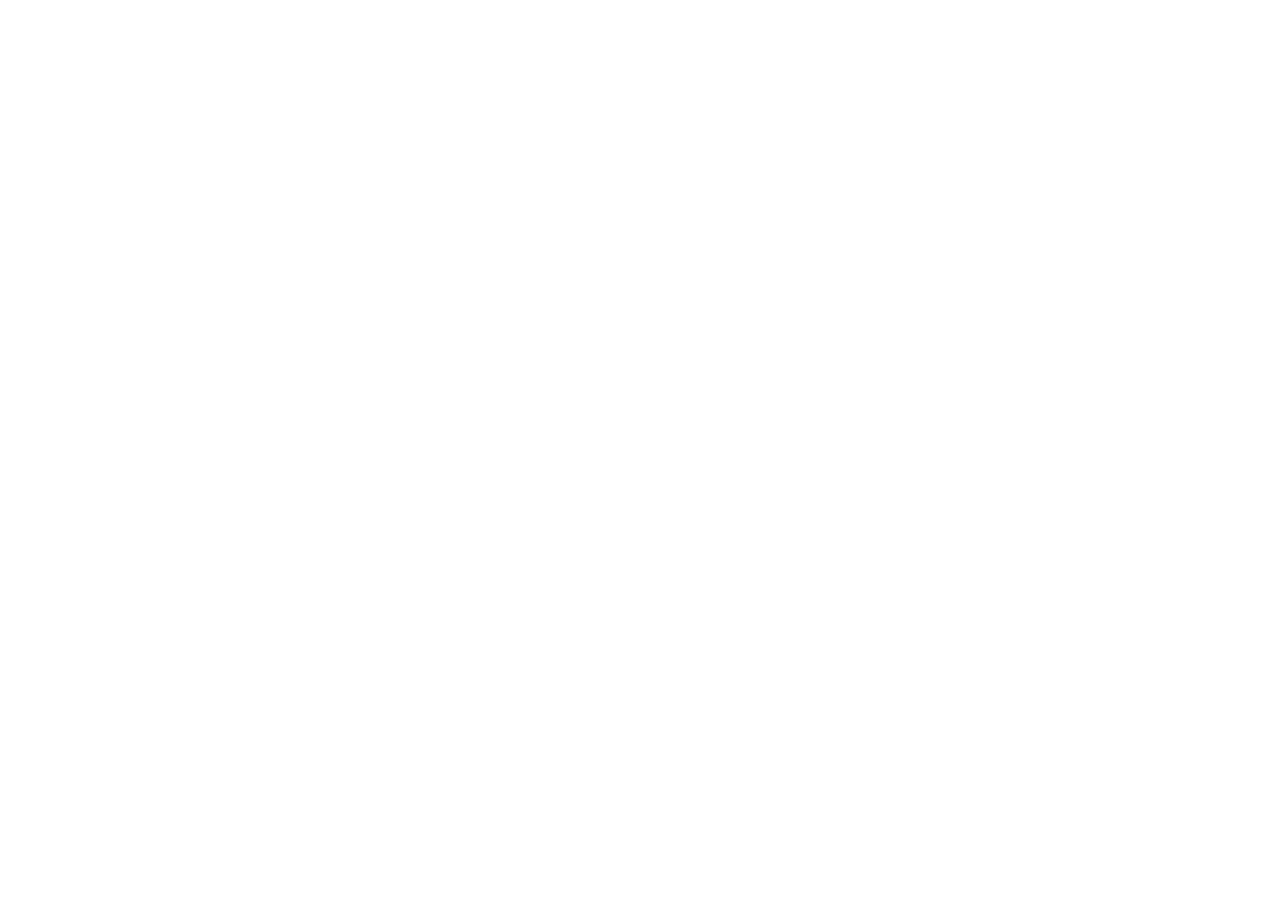
==== vidflow/index.html @ d5dbcb0d "Arquivos base do projeto VidFlow" ====
<!DOCTYPE html>
<html lang="pt-br">
    <head>
        <meta charset="UTF-8">
        <meta name="viewport" content="width=device-width, initial-scale=1.0">
        <link
            href="https://fonts.googleapis.com/css2?family=Roboto:wght@400;500;700&display=swap"
            rel="stylesheet"
        />
        <link rel="stylesheet" href="./css/reset.css">
        <link rel="stylesheet" href="./css/estilos.css">
        <link rel="stylesheet" href="./css/flexbox.css">
        <title>VidFlow</title>
        <link rel="shortcut icon" href="./img/Favicon.png" type="image/x-icon">
    </head>
<body>


</body>
</html>
---- vidflow/css/estilos.css ----
*,
*::before,
*::after {
    --azul-profundo: #01080E;
    --azul-escuro: #041832;
    --azul-medio: #144480;
    --azul-destaque-light: #1875E9;
    --azul-destaque-dark: #3985D8;
    --cinza-escuro: #222222;
    --cinza-medio: #C5C5C5;
    --cinza-claro: #F2F2F2;
    --branco: #FFFFFF;
    box-sizing: border-box;
}

body {
    font-family: Roboto, Arial, Helvetica, sans-serif;
    background-color: var(--branco);
    position: relative;
    width: 100%;
    height: 100vh;
    overflow: auto;
    font-size: 14px;
    color: var(--cinza-escuro);                                                            
    box-sizing: border-box;
    text-align: center;
}

/* CABEÇALHO */

.cabecalho__container {
    background-color: var(--branco);
    height: 80px;
    width: 100%;
    padding: 0 25px;
}

.logo__item {
    padding: 15px 0px;
    cursor: pointer;
}

.pesquisar__input {
    padding: 8px;
    border: 2px solid var(--cinza-claro);
    border-radius: 32px 0px 0px 32px;
    font-size: 16px;
}

.pesquisar__input-teclado{
    position: absolute;
    right: 16%;
    top: 30%;
}

.pesquisar__btn {
    background-color: var(--cinza-claro);
    border: 0px;
    border-radius: 0px 32px 32px 0px;
    padding: 8px;
    padding-right: 15px;
    border-left: none;
    cursor: pointer;
}

.cabecalho__audio {
    border: 0px;
    background-color: var(--branco);
}

.cabecalho__videos {
    background-image: url(../img/topbar/video_call.png);
    background-repeat: no-repeat;
    background-position: center;
    padding: 20px;
}

.cabecalho__apps {
    background-image: url(../img/topbar/apps.png);
    background-repeat: no-repeat;
    background-position: center;
    padding: 13px 30px 13px 13px;
}

.cabecalho__notificacoes {
    background-image: url(../img/topbar/notifications.png);
    background-repeat: no-repeat;
    background-position: center;
    padding: 13px 30px 13px 13px;
}

.cabecalho__avatar {
    background-image: url(../img/topbar/Avatar.png);
    background-repeat: no-repeat;
    background-position: center;
    padding: 13px 30px 13px 33px;
}

.cabecalho__switch {
    position: relative;
    display: inline-block;
    padding: 13px 30px 13px 13px;
    width: 60px;
    height: 34px;
  }
  
  .cabecalho__switch-input{
    opacity: 0;
    width: 0;
    height: 0;
  }
  
  .cabecalho__switch-slider {
    position: absolute;
    cursor: pointer;
    top: 0;
    left: 0;
    right: 0;
    bottom: 0;
    background-color: var(--cinza-claro);
    -webkit-transition: .4s;
    transition: .4s;
    border-radius: 34px;
  }
  
  .cabecalho__switch-slider:before {
    position: absolute;
    content: "";
    height: 26px;
    width: 26px;
    left: 4px;
    bottom: 4px;
    background-color: var(--branco);
    -webkit-transition: .4s;
    transition: .4s;
    border-radius: 50%;
  }
  
  .cabecalho__switch-input:checked + .cabecalho__switch-slider {
    background-color: var(--azul-destaque-light);
  }
  
  .cabecalho__switch-input:focus + .cabecalho__switch-slider {
    box-shadow: 0 0 1px var(--cinza-claro);
  }
  
  .cabecalho__switch-input:checked + .cabecalho__switch-slider:before {
    -webkit-transform: translateX(26px);
    -ms-transform: translateX(26px);
    transform: translateX(26px);
  }


/* SECAO SUPERIOR */

.superior__secao__container {
    height: 63px;
    color: var(--branco);
    font-size: 16px;
    background-color: var(--branco);
    padding: 0 20px;
    position: fixed;
    top: 80px;
    right: 0;
    left: 0;
    /* transition: transform 0.5s ease-in-out;
    transform: translateX(0); */
}

.superior__secao__container-wrapper{
    position: relative;
}

.superior__item {
    color: var(--cinza-escuro);
    font-size: 16px;
    background-color: var(--cinza-claro);
    border-radius: 20px;
    padding: 8px 20px;
    cursor: pointer;
    width: 200px;
}

.superior__item:hover {
    color: var(--branco);
    background-color: var(--azul-destaque-light);
    transition: .5s;
}

.superior__slider{
    position: absolute;
    right: 0%;
    width: 4%;
    height: 100%;
    background-color: var(--branco);
}

/* SEÇÃO VÍDEOS */

.videos__container {
    color: black;
    padding: 153px 20px 10px 20px;
}

iframe{
    border-radius: 10px;
    width: 100%;
    height: 62%;
}

.descricao-video .img-canal{
    border-radius: 100%;
    width: 40px;
    height: 40px;
}

.descricao-video .titulo-video {
    font-weight: 700;
    color: var(--cinza-escuro);
}

.descricao-video .titulo-canal {
    font-size: 14px;
    color: var(--cinza-escuro);
}  

::-webkit-scrollbar{
    width: 0px;
    height: 0px;
}

@media(min-width: 834px) {

    body {
        height: 100vh;
    }

    /* ESTILOS DA SECAO SUPERIOR */

    .superior__secao__container {
        border-top: var(--azul-medio) 1px solid;
        border-bottom: var(--azul-medio) 1px solid;
        width: auto;
        left: 82px;
    }

    /*ESTILOS SEÇÃO VÍDEOS */

    .videos__container {
        padding-left: 90px;
        padding-right: 17px;
    }

}

@media(min-width: 1440px) {

    /* SEÇÃO SUPERIOR */

    .superior__secao__container {
        left: 247px;
    }

    /* ESTILOS VIDEOS */

    .videos__container {
        padding-right: 10px;
        padding-left: 248px;
    }

}
---- vidflow/css/flexbox.css ----
/* CABEÇALHO */

.cabecalho__container {
    display: flex;
    justify-content: space-between;
    align-items: center;
    position: fixed;
    top: 0;
  }
  
  .cabecalho__pesquisar__item {
    display: none;
  }
  
  .form__pesquisa {
    position: relative;
    flex: 1;
    display: flex;
    justify-content: center;
  }
  
  /* SECAO SUPERIOR */
  
  .superior__slider {
    display: none;
  }
  
  
  /* SEÇÃO SUPERIOR */
  
  .superior__secao__container {
    display: flex;
    align-items: center;
    white-space: nowrap;
    overflow: scroll;
    gap: 15px;
  }
  
  
  /* VIDEO */
  
  .videos__container {
    display: flex;
    flex-wrap: wrap;
    gap: 10px;
  }
  
  .videos__item {
    display: block;
    height: 303px;
    width: 280px;
    flex-grow: 1;
  }
  
  
  .descricao-video {
    margin-top: 1rem;
    display: grid;
    text-align: start;
    column-gap: 1rem;
    row-gap: 10px;
    grid-template-columns: auto 1fr;
  }
  
  .descricao-video .img-canal {
    grid-area: 1 / 1 / 3 / 2;
  } 
  
  
  @media (min-width: 1156px) {
    /* CABEÇALHO */
  
    .cabecalho__pesquisar__item {
      display: block;
      transform: translate(-60px);
    }
  
    .pesquisar__input {
      width: 530px;
    }
  
    /* SECAO SUPERIOR */
  
    .superior__slider {
      display: flex;
      justify-content: center;
      align-items: center;
    }
  }
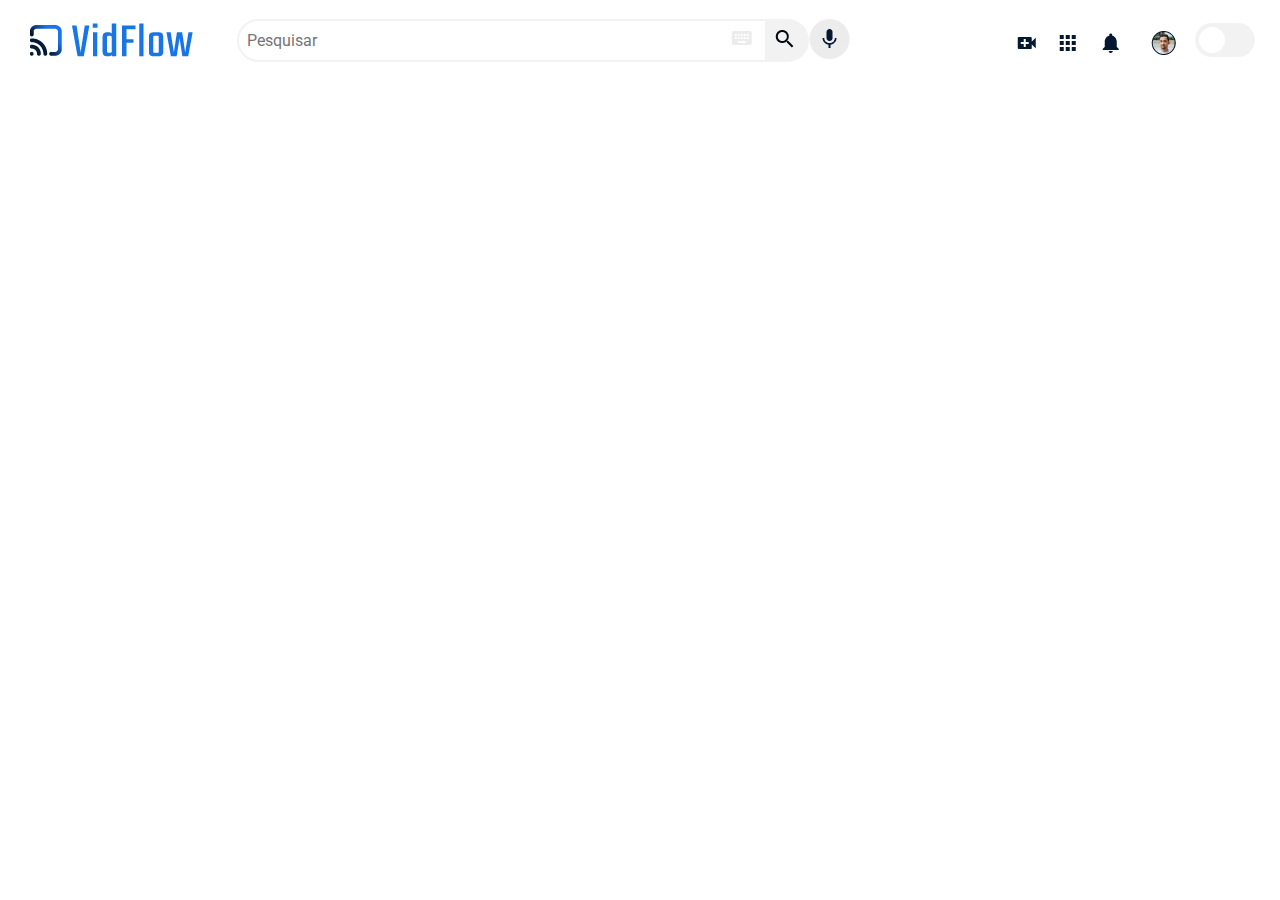
==== commit 873ff57e: "Adicionei os ícones na barra superior(cabeçalho)" ====
--- a/vidflow/index.html
+++ b/vidflow/index.html
@@ -14,7 +14,36 @@
         <link rel="shortcut icon" href="./img/Favicon.png" type="image/x-icon">
     </head>
 <body>
+    <header>
+        <nav class="cabecalho__container">
 
+            <div class="logo__item">
+                <img src="./img/VidFlow--Logo-light-mode.png" alt="Logo do VidFlow">
+            </div>
+            <div class="cabecalho__pesquisar__item">
+                <form class="form__pesquisa">
+                    <input type="search" class="pesquisar__input" placeholder="Pesquisar">
+                    <img src="./img/topbar/keyboard.png" alt="Ícone de teclado" class="pesquisar__input-teclado">
+                    <button class="pesquisar__btn">
+                        <img src="./img/topbar/search.png" alt="Ícone de lupa">
+                    </button>
+                    <button class="cabecalho__audio">
+                        <img src="./img/topbar/Mic.png" alt="Ícone de microfone">
+                    </button>
+                </form>
+            </div>
+            <div class="cabecalho__icones__item">
+                <a href="#" class="cabecalho__videos"></a>
+                <a href="#" class="cabecalho__apps"></a>
+                <a href="#" class="cabecalho__notificacoes"></a>
+                <a href="#" class="cabecalho__avatar"></a>
+                <label class="cabecalho__switch">
+                    <input type="checkbox" class="cabecalho__switch-input">
+                    <span class="cabecalho__switch-slider"></span>
+                </label>
+            </div>
+        </nav>
+    </header>
 
 </body>
 </html>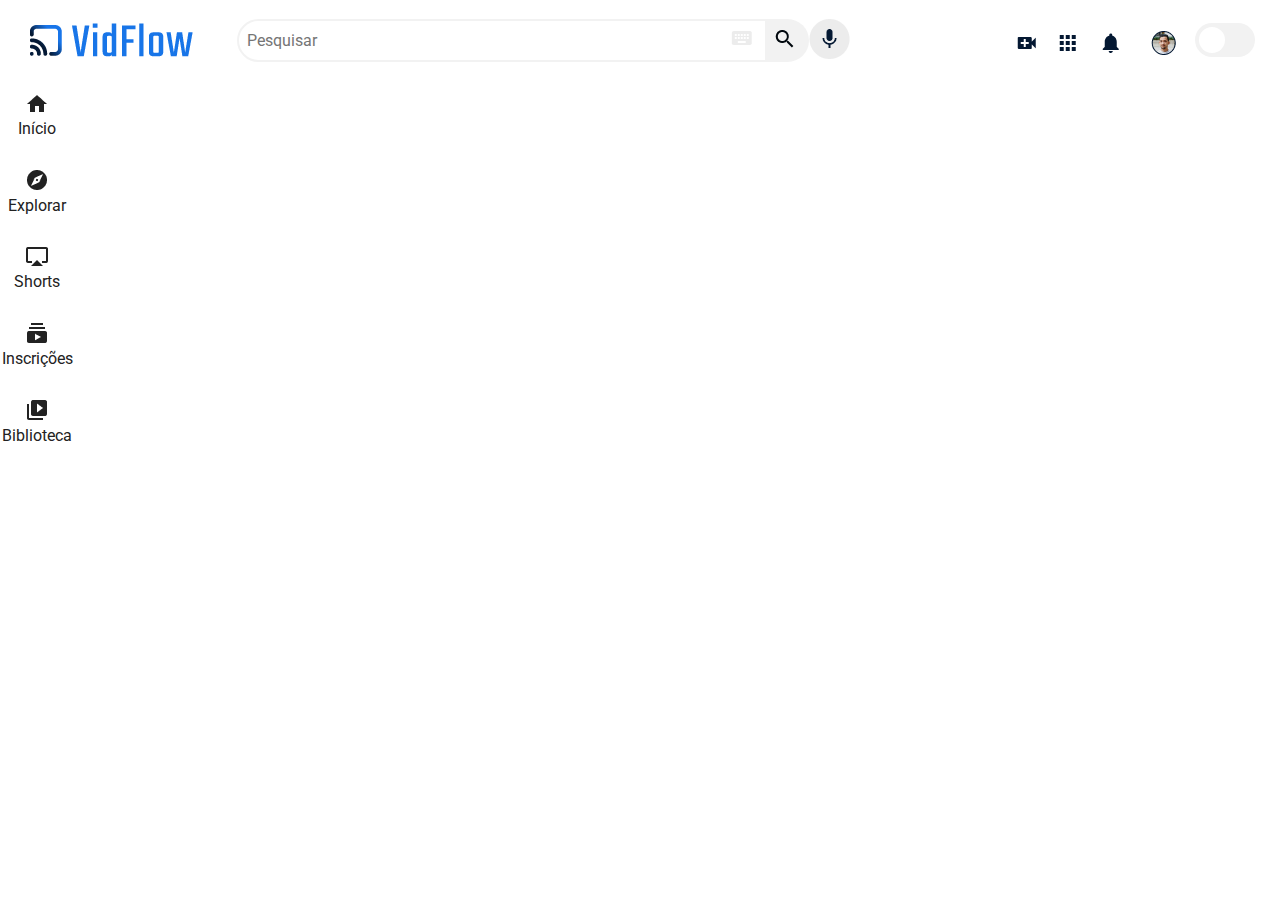
==== commit 5fa7700e: "Criei o menu-lateral do VidFlow" ====
--- a/vidflow/index.html
+++ b/vidflow/index.html
@@ -45,5 +45,139 @@
         </nav>
     </header>
 
+           <!-- Menu lateral -->
+
+           <aside class="menu__container">
+            <ul class="menu__lista">
+                <li>
+                    <a class="menu__itens" href="#">
+                        <i class="icone__inicio icone-item"></i>
+                        <span>Início</span></a>
+                </li>
+    
+                <li>
+                    <a class="menu__itens" href="#">
+                        <i class="icone__explorar icone-item"></i>
+                        <span>Explorar</span></a>
+                </li>
+    
+                <li>
+                    <a class="menu__itens" href="#">
+                        <i class="icone__shorts icone-item"></i>
+                        <span>Shorts</span></a>
+                </li>
+    
+                <li>
+                    <a class="menu__itens" href="#">
+                        <i class="icone__inscricoes icone-item"></i>
+                        <span>Inscrições</span></a>
+                </li>
+    
+                <li>
+                    <a class="menu__itens" href="#">
+                        <i class="icone__biblioteca icone-item"></i>
+                        <span>Biblioteca</span></a>
+                </li>
+            </ul>
+    
+            <ul class="menu__lista">
+                <li>
+                    <a class="menu__itens" href="#">
+                        <i class="icone__historico icone-item"></i>
+                        <span>Histórico</span></a>
+                </li>
+    
+                <li>
+                    <a class="menu__itens" href="#">
+                        <i class="icone__relogio icone-item"></i>
+                        <span>Assistir mais tarde</span></a>
+                </li>
+    
+                <li>
+                    <a class="menu__itens" href="#">
+                        <i class="icone__like icone-item"></i>
+                        <span>Marcados com like</span></a>
+                </li>
+            </ul>
+    
+            <ul class="menu__lista">
+                <li>
+                    <a class="menu__itens" href="#">
+                        <i class="icone__mostrar icone-item"></i>
+                        <span>Mostrar mais 2</span></a>
+                </li>
+    
+                <li>
+                    <a class="menu__itens" href="#">
+                        <i class="icone__deschamps icone-item"></i>
+                        <span>Felipe Deschamps</span></a>
+                </li>
+    
+                <li>
+                    <a class="menu__itens" href="#">
+                        <i class="icone__nerd icone-item"></i>
+                        <span>Jovem Nerd</span></a>
+                </li>
+    
+                <li>
+                    <a class="menu__itens" href="#">
+                        <i class="icone__souto icone-item"></i>
+                        <span>Mario Souto</span></a>
+                </li>
+    
+                <li>
+                    <a class="menu__itens" href="#">
+                        <i class="icone__iamarino icone-item"></i>
+                        <span>Atila Iamarino</span></a>
+                </li>
+    
+                <li>
+                    <a class="menu__itens" href="#">
+                        <i class="icone__ballerini icone-item"></i>
+                        <span>Rafaella Ballerini</span></a>
+                </li>
+    
+                <li>
+                    <a class="menu__itens" href="#">
+                        <i class="icone__gaveta icone-item"></i>
+                        <span>Gaveta</span></a>
+                </li>
+    
+                <li>
+                    <a class="menu__itens" href="#">
+                        <i class="icone__alura icone-item"></i>
+                        <span>Alura</span></a>
+                </li>
+    
+                <li>
+                    <a class="menu__itens inscricoes" href="#">INSCRIÇÕES</a>
+                </li>
+            </ul>
+    
+            <ul class="menu__lista">
+                <li class="jogos">
+                    <a class="menu__itens" href="#">
+                        <i class="icone__jogos icone-item"></i>
+                        <span>Jogos</span></a>
+                </li>
+    
+                <li class="filmes">
+                    <a class="menu__itens" href="#">
+                        <i class="icone__filmes icone-item"></i>
+                        <span>Filmes</span></a>
+                </li>
+                <li class="premium">
+                    <a class="menu__itens" href="#">
+                        <i class="icone__videos icone-item"></i>
+                        <span>Vídeo Premium</span></a>
+                </li>
+    
+                <li class="menu__itens">
+                    <a href="#">MAIS DA PÁGINA</a>
+                </li>
+
+            </ul>
+        </aside>
+
 </body>
 </html>--- a/vidflow/css/estilos.css
+++ b/vidflow/css/estilos.css
@@ -151,6 +151,89 @@
   }
 
 
+/* MENU LATERAL */
+
+.menu__container {
+    font-size: 14px;
+    background-color: var(--branco);
+}
+
+.icone__inicio::before {
+    content: url(../img/sidebar/home.png);
+}
+
+.icone__explorar::before {
+    content: url(../img/sidebar/explore.png);
+}
+
+.icone__shorts::before {
+    content: url(../img/sidebar/airplay.png);
+}
+
+.icone__inscricoes::before {
+    content: url(../img/sidebar/subscriptions.png);
+}
+
+.icone__biblioteca::before {
+    content: url(../img/sidebar/video_library.png);
+}
+
+.icone__historico::before {
+    content: url(../img/sidebar/history.png);
+}
+
+.icone__relogio::before {
+    content: url(../img/sidebar/history_toggle_off.png);
+}
+
+.icone__like::before {
+    content: url(../img/sidebar/thumb_up_alt.png);
+}
+
+.icone__alura::before {
+    content: url(../img/sidebar/Avatar_Alura.png);
+}
+
+.icone__gaveta::before {
+    content: url(../img/sidebar/Avatar_Gaveta.png);
+}
+
+.icone__ballerini::before {
+    content: url(../img/sidebar/Avatar_Rafa.png);
+}
+
+.icone__iamarino::before {
+    content: url(../img/sidebar/Avatar_Atila.png);
+}
+
+.icone__souto::before {
+    content: url(../img/sidebar/Avatar_Souto.png);
+}
+
+.icone__nerd::before {
+    content: url(../img/sidebar/Avatar_Jovem_Nerd.png);
+}
+
+.icone__deschamps::before {
+    content: url(../img/sidebar/Avatar_Deschamps.png);
+}
+
+.icone__mostrar::before {
+    content: url(../img/sidebar/keyboard_arrow_down.png);
+}
+
+.icone__videos::before {
+    content: url(../img/sidebar/ondemand_video.png);
+}
+
+.icone__filmes::before {
+    content: url(../img/sidebar/movie.png);
+}
+
+.icone__jogos::before {
+    content: url(../img/sidebar/sports_esports.png);
+}
+
 /* SECAO SUPERIOR */
 
 .superior__secao__container {
@@ -235,6 +318,20 @@
         height: 100vh;
     }
 
+    /* ESTILOS DO MENU LATERAL */
+
+    .menu__container {
+        font-size: 16px;
+    }
+
+    .menu__lista {
+        padding-top: 15px;
+    }
+
+    .menu__lista li {
+        width: 100%;
+    }
+
     /* ESTILOS DA SECAO SUPERIOR */
 
     .superior__secao__container {
@@ -261,6 +358,12 @@
         left: 247px;
     }
 
+    /* ESTILOS DO MENU LATERAL */
+
+    .menu__lista {
+        border-bottom: 1.5px solid var(--azul-medio);
+    }
+
     /* ESTILOS VIDEOS */
 
     .videos__container {
@@ -268,4 +371,4 @@
         padding-left: 248px;
     }
 
-}+}
--- a/vidflow/css/flexbox.css
+++ b/vidflow/css/flexbox.css
@@ -1,91 +1,183 @@
 /* CABEÇALHO */
 
 .cabecalho__container {
-    display: flex;
-    justify-content: space-between;
-    align-items: center;
-    position: fixed;
-    top: 0;
+  display: flex;
+  justify-content: space-between;
+  align-items: center;
+  position: fixed;
+  top: 0;
+}
+
+.cabecalho__pesquisar__item {
+  display: none;
+}
+
+.form__pesquisa {
+  position: relative;
+  flex: 1;
+  display: flex;
+  justify-content: center;
+}
+
+/* SECAO SUPERIOR */
+
+.superior__slider {
+  display: none;
+}
+
+/* MENU */
+
+.menu__container {
+  position: fixed;
+  bottom: 0%;
+  height: 74px;
+  width: 100%;
+}
+
+.menu__lista {
+  display: flex;
+  justify-content: space-around;
+  height: 100%;
+}
+
+.menu__lista li {
+  align-self: center;
+}
+
+.menu__itens {
+  display: flex;
+  flex-direction: column;
+  gap: 5px;
+}
+
+.menu__lista:nth-child(2),
+.menu__lista:nth-child(3),
+.menu__lista:nth-child(4) {
+  display: none;
+}
+
+/* SEÇÃO SUPERIOR */
+
+.superior__secao__container {
+  display: flex;
+  align-items: center;
+  white-space: nowrap;
+  overflow: scroll;
+  gap: 15px;
+}
+
+
+/* VIDEO */
+
+.videos__container {
+  display: flex;
+  flex-wrap: wrap;
+  gap: 10px;
+}
+
+.videos__item {
+  display: block;
+  height: 303px;
+  width: 280px;
+  flex-grow: 1;
+}
+
+
+.descricao-video {
+  margin-top: 1rem;
+  display: grid;
+  text-align: start;
+  column-gap: 1rem;
+  row-gap: 10px;
+  grid-template-columns: auto 1fr;
+}
+
+.descricao-video .img-canal {
+  grid-area: 1 / 1 / 3 / 2;
+} 
+
+@media (min-width: 834px) {
+  /* MENU LATERAL*/
+
+  .menu__container {
+    left: 0;
+    height: auto;
+    width: 74px;
+    top: 80px;
   }
-  
+
+  .menu__lista {
+    flex-direction: column;
+    justify-content: flex-start;
+    padding-top: 15px;
+    gap: 33px;
+  }
+}
+
+@media (min-width: 1156px) {
+  /* CABEÇALHO */
+
   .cabecalho__pesquisar__item {
-    display: none;
+    display: block;
+    transform: translate(-60px);
   }
-  
-  .form__pesquisa {
-    position: relative;
-    flex: 1;
+
+  .pesquisar__input {
+    width: 530px;
+  }
+
+  /* SECAO SUPERIOR */
+
+  .superior__slider {
     display: flex;
     justify-content: center;
+    align-items: center;
   }
-  
-  /* SECAO SUPERIOR */
-  
-  .superior__slider {
-    display: none;
+}
+
+@media (min-width: 1440px) {
+  /* MENU */
+
+  .menu__container {
+    width: 239px;
+    overflow: scroll;
   }
-  
-  
-  /* SEÇÃO SUPERIOR */
-  
-  .superior__secao__container {
+
+  .menu__lista:nth-child(2),
+  .menu__lista:nth-child(3),
+  .menu__lista:nth-child(4) {
     display: flex;
-    align-items: center;
-    white-space: nowrap;
-    overflow: scroll;
+  }
+
+  .menu__lista {
+    height: auto;
+    padding: 20px 17px 20px 15px;
     gap: 15px;
   }
-  
-  
-  /* VIDEO */
-  
-  .videos__container {
-    display: flex;
-    flex-wrap: wrap;
-    gap: 10px;
+
+  .menu__itens {
+    flex-direction: row;
+    gap: 15px;
+    align-items: center;
   }
-  
-  .videos__item {
-    display: block;
-    height: 303px;
-    width: 280px;
-    flex-grow: 1;
+
+  .menu__lista:nth-child(3) {
+    flex-direction: column-reverse;
   }
-  
-  
-  .descricao-video {
-    margin-top: 1rem;
-    display: grid;
-    text-align: start;
-    column-gap: 1rem;
-    row-gap: 10px;
-    grid-template-columns: auto 1fr;
+
+  .jogos {
+    order: 3;
   }
-  
-  .descricao-video .img-canal {
-    grid-area: 1 / 1 / 3 / 2;
-  } 
-  
-  
-  @media (min-width: 1156px) {
-    /* CABEÇALHO */
-  
-    .cabecalho__pesquisar__item {
-      display: block;
-      transform: translate(-60px);
-    }
-  
-    .pesquisar__input {
-      width: 530px;
-    }
-  
-    /* SECAO SUPERIOR */
-  
-    .superior__slider {
-      display: flex;
-      justify-content: center;
-      align-items: center;
-    }
+
+  .filmes {
+    order: 2;
   }
-  
-  +
+  .premium {
+    order: 1;
+  }
+
+  .maispagina {
+    order: 4;
+  }
+}
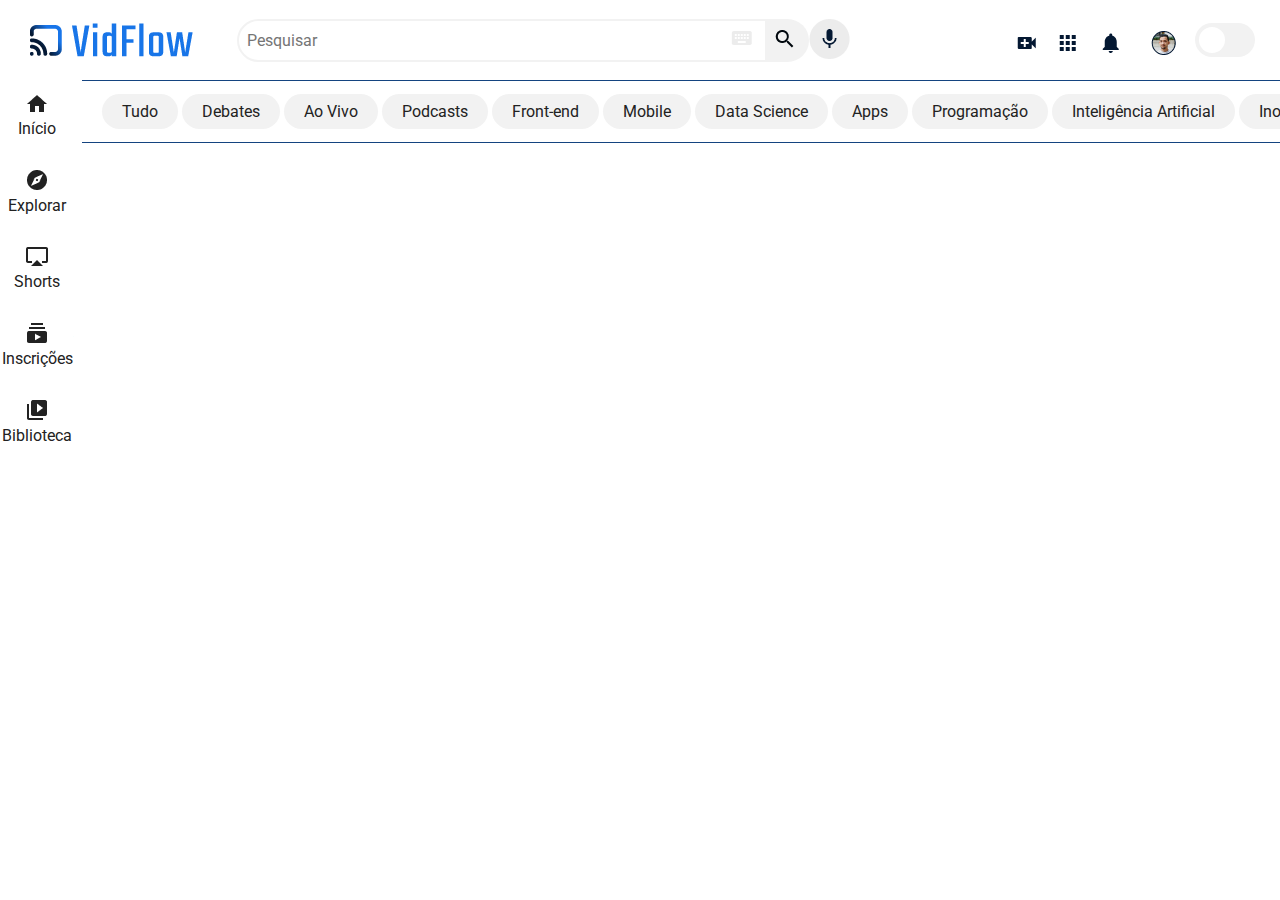
==== commit 9fbdf748: "Criei a seção de categoria" ====
--- a/vidflow/index.html
+++ b/vidflow/index.html
@@ -179,5 +179,20 @@
             </ul>
         </aside>
 
+        <section class="superior__secao__container">
+            <div class="superior__secao__container-wrapper">
+                <a href="#" name="Tudo" class="superior__item">Tudo</a>
+                <a href="#" name="Debates" class="superior__item">Debates</a>
+                <a href="#" name="Ao Vivo" class="superior__item">Ao Vivo</a>
+                <a href="#" name="Podcasts" class="superior__item">Podcasts</a>
+                <a href="#" name="Front-end" class="superior__item">Front-end</a>
+                <a href="#" name="Mobile" class="superior__item">Mobile</a>
+                <a href="#" name="Data Science" class="superior__item">Data Science</a>
+                <a href="#" name="Apps" class="superior__item">Apps</a>
+                <a href="#" name="Programação" class="superior__item">Programação</a>
+                <a href="#" name="Inteligência Artificial" class="superior__item">Inteligência Artificial</a>
+                <a href="#" name="Inovação" class="superior__item">Inovação</a>
+            </div>
+        </section>
 </body>
 </html>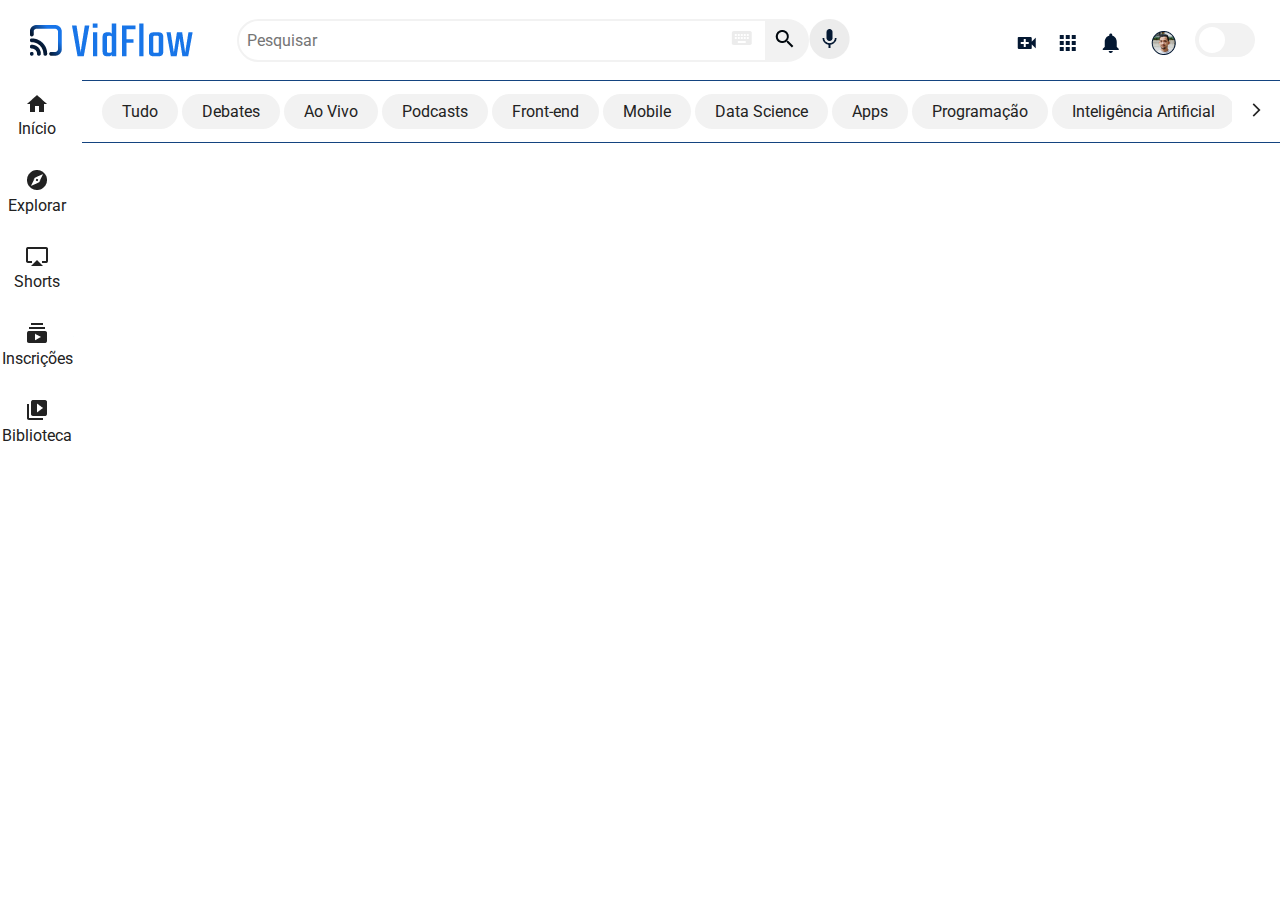
==== commit 273446d9: "Adicionei a seta de navegação para a direita" ====
--- a/vidflow/index.html
+++ b/vidflow/index.html
@@ -193,6 +193,11 @@
                 <a href="#" name="Inteligência Artificial" class="superior__item">Inteligência Artificial</a>
                 <a href="#" name="Inovação" class="superior__item">Inovação</a>
             </div>
+            <label class="superior__slider">
+                <span>
+                    <img src="./img/arrow_forward_ios.png" alt="Flecha direcionada para a direita">
+                </span>
+            </label>
         </section>
 </body>
 </html>